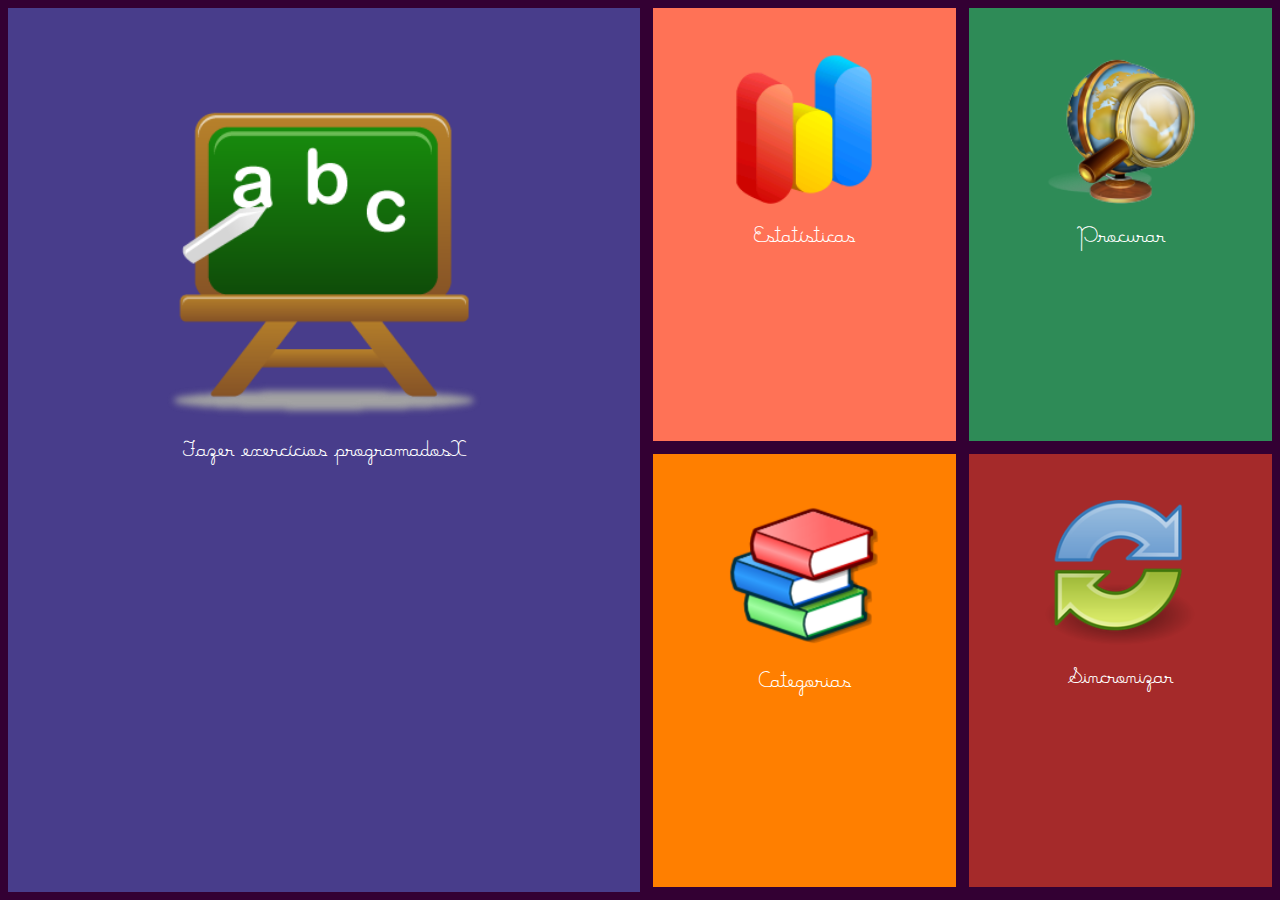
==== assets/www/index.html @ ee6ac473 "Commit inicial do Aplicativo" ====
<html>
<head> 
	<meta name="viewport" content="width=device-width, user-scalable=1" />
    <meta http-equiv="Content-type" content= "text/html;charset=  ISO-8859-1">
  	<link rel="stylesheet" href="css/siteMobile.css" type="text/css" media="screen" />
	      
</head>
<body>
    <div id="contents"> <CENTER><img src= "imagens/exercicio.png"/> <h1>Fazer exerc�cios programadosX</h1></CENTER></div>
    <div id="menu"><CENTER> <img src="imagens/estatistica.png" /><h1> Estat�sticas </h1></CENTER></div>
    <div id="menu1"><CENTER> <img src="imagens/Imagem2.png" /><h1> Procurar </h1></CENTER></div>
    <div id="menu2"> <a href="telas/telaCategoria.html"><CENTER><img src="imagens/categoria.png" /><h1>Categorias</h1></CENTER></div></a href>	 
    <div id="menu3"> <CENTER><img src="imagens/sincronizar.png" /><h1>Sincronizar</h1></CENTER></div>	 
	
</body>
</html>
---- assets/www/css/siteMobile.css ----
/* Tablets em formato paisagem e monitores maiores */

@media screen and (min-width: 601px) {

@font-face {
	font-family: "Maria_lucia";
	src: url("Fonts/Maria_lucia.ttf");
	}

h1{
  color: white;
  font-family: Maria_lucia, Cursive;
  font-size: 1.5em;
  font-weight: normal;
  } 

body{
    background-color: #330033;
    }


#menu { 
       background: #FF7256; 
       width: 24%;
       height: 49%;
       float: left;
	   }

#menu1 { 
       background: #2E8B57; 
       width: 24%;
       height: 49%;
	   float: right;
	   }
	   
#menu2 { 
       background: #FF7F00; 
       width: 24%;
       height: 49%;
	   float: left;
	   margin-top: 1%;
	   }
	   
#menu3 { 
       background:#A52A2A; 
       width: 24%;
       height: 49%;
	   float: right;
	   margin-top: 1%;
	   }

#contents { 
           width:50%;
           background: #483D8B;
		   height: 100%;
           float: left;
           margin-right: 1%;
		   
	   }

a {
  text-decoration: none;
  }



img {
     width: 50%;
     margin-top: 15%;
     } 

}
	 


/* Tablets em formato retrato */

@media screen and (max-width: 600px) {

@font-face {
	font-family: "Maria_lucia";
	src: url("Fonts/Maria_lucia.ttf");
	}

   
h1{
  color: white;
  font-family: Maria_lucia, Cursive;
  font-size: 1.5em;
  font-weight: normal;
  } 

body{
	
	background-color: #330033;
    }


#menu { 
       background: #FF7256; 
       width: 49%;
       height: 24%;
       float: left;
       margin-bottom: 2%;
       }

#menu1 { 
       background: #2E8B57; 
       width: 49%;
       height: 24%;
	   float: right;
	   }
	   
#menu2 { 
       background: #FF7F00; 
       width: 49%;
       height: 24%;
	   float: right;
	   margin-top: 2%;
       }
	   
#menu3 { 
       background:#A52A2A; 
       width: 49%;
       height: 24%;
       float: left;
       margin-bottom: 2%;
       }


#contents { 
           width:100%;
           background: #483D8B;
           height:50%;
		   margin-bottom: 2%;
		   }



img {
     width: 20%;
     margin-top: 12%;
     }

a {
   text-decoration: none;
   }

}


/* Smartphones em formato retrato e paisagem */ 


@media screen and (max-width: 320px) {

@font-face {
	font-family: "Maria_lucia";
	src: url("Fonts/Maria_lucia.ttf");
	}


h1{
  color: white;
  font-family: Maria_lucia, Cursive;
  font-size: 1.5em;
  font-weight: normal;
  } 

body{
	background-color: #330033;
    }


#menu { 
       background: #FF7256; 
       width: 100%;
       height: 120px;
	   float: left;
       margin-bottom: 2%;
       }

#menu1 { 
       background: #2E8B57; 
       width: 100%;
       height: 120px;
	   float: right;
	   }
	   
#menu2 { 
       background: #FF7F00; 
       width: 100%;
       height: 120px;
	   float: right;
	   margin-top: 2%;
       }
	   
#menu3 { 
       background:#A52A2A; 
       width: 100%;
       height: 120px;
       float: left;
	   margin-top: 2%;
	   margin-bottom: 5%;
       }


#contents { 
           width:100%;
           background: #483D8B;
           height:200px;
	       margin-bottom: 2%;
		   
	   }

a{
  text-decoration: none;
  }

img {
     width: 20%;
	 margin-top: 6%;
         }
}
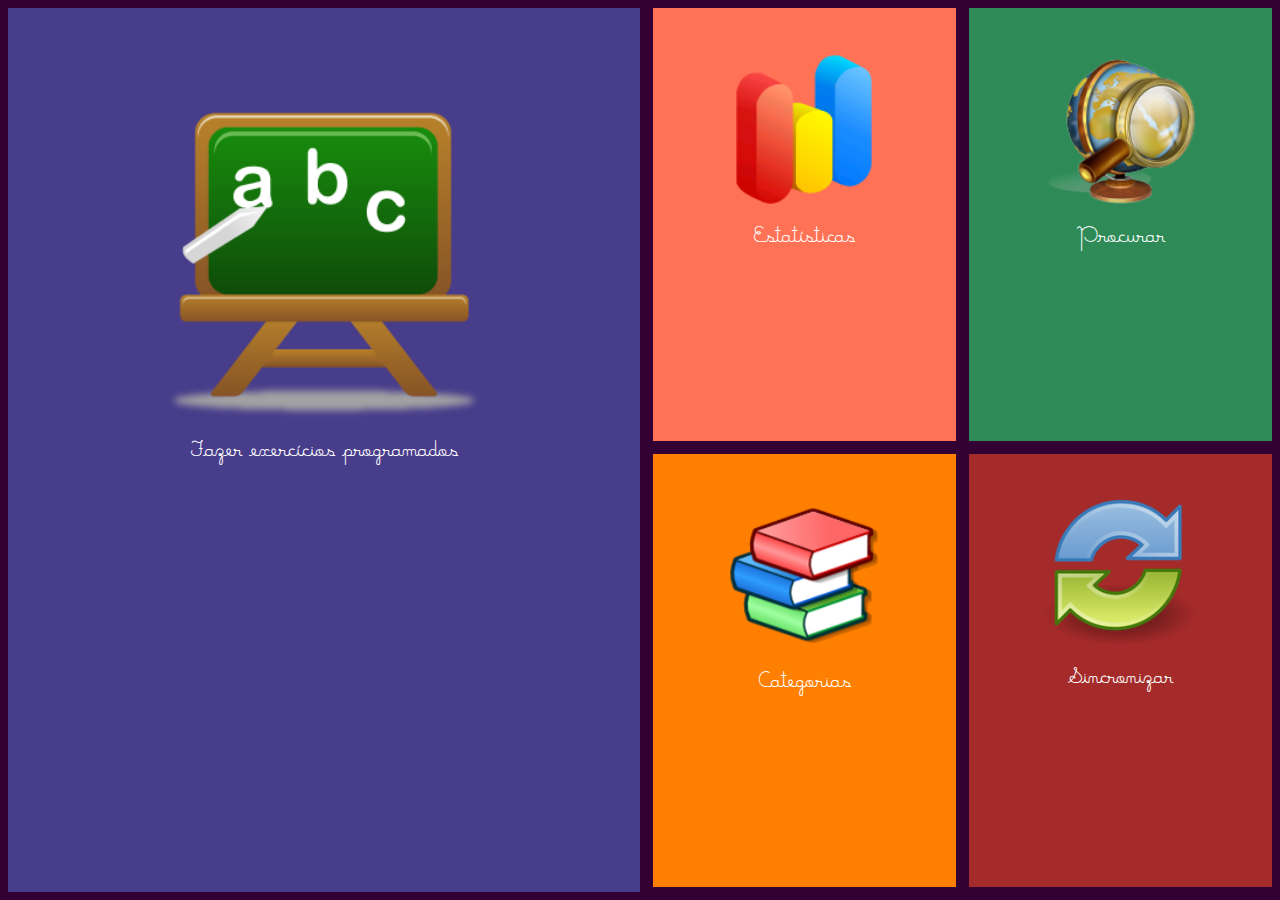
==== commit c04316f4: "Primeiro Commit" ====
--- a/assets/www/index.html
+++ b/assets/www/index.html
@@ -6,7 +6,7 @@
 	      
 </head>
 <body>
-    <div id="contents"> <CENTER><img src= "imagens/exercicio.png"/> <h1>Fazer exerc�cios programadosX</h1></CENTER></div>
+    <div id="contents"> <CENTER><img src= "imagens/exercicio.png"/> <h1>Fazer exerc�cios programados</h1></CENTER></div>
     <div id="menu"><CENTER> <img src="imagens/estatistica.png" /><h1> Estat�sticas </h1></CENTER></div>
     <div id="menu1"><CENTER> <img src="imagens/Imagem2.png" /><h1> Procurar </h1></CENTER></div>
     <div id="menu2"> <a href="telas/telaCategoria.html"><CENTER><img src="imagens/categoria.png" /><h1>Categorias</h1></CENTER></div></a href>	 
--- a/assets/www/css/siteMobile.css
+++ b/assets/www/css/siteMobile.css
@@ -2,223 +2,206 @@
 
 @media screen and (min-width: 601px) {
 
-@font-face {
-	font-family: "Maria_lucia";
-	src: url("Fonts/Maria_lucia.ttf");
-	}
-
-h1{
-  color: white;
-  font-family: Maria_lucia, Cursive;
-  font-size: 1.5em;
-  font-weight: normal;
-  } 
-
-body{
-    background-color: #330033;
-    }
-
-
-#menu { 
-       background: #FF7256; 
-       width: 24%;
-       height: 49%;
-       float: left;
-	   }
-
-#menu1 { 
-       background: #2E8B57; 
-       width: 24%;
-       height: 49%;
-	   float: right;
-	   }
-	   
-#menu2 { 
-       background: #FF7F00; 
-       width: 24%;
-       height: 49%;
-	   float: left;
-	   margin-top: 1%;
-	   }
-	   
-#menu3 { 
-       background:#A52A2A; 
-       width: 24%;
-       height: 49%;
-	   float: right;
-	   margin-top: 1%;
-	   }
-
-#contents { 
-           width:50%;
-           background: #483D8B;
-		   height: 100%;
-           float: left;
-           margin-right: 1%;
-		   
-	   }
-
-a {
-  text-decoration: none;
-  }
-
-
-
-img {
-     width: 50%;
-     margin-top: 15%;
-     } 
+	@font-face {
+		font-family: "Maria_lucia";
+		src: url("Fonts/Maria_lucia.ttf");
+	}
+
+	h1 {
+		color: white;
+		font-family: Maria_lucia, Cursive;
+		font-size: 1.5em;
+		font-weight: normal;
+	}
+
+	body {
+		background-color: #330033;
+	}
+
+	#menu {
+		background: #FF7256;
+		width: 24%;
+		height: 49%;
+		float: left;
+	}
+
+	#menu1 {
+		background: #2E8B57;
+		width: 24%;
+		height: 49%;
+		float: right;
+	}
+
+	#menu2 {
+		background: #FF7F00;
+		width: 24%;
+		height: 49%;
+		float: left;
+		margin-top: 1%;
+	}
+
+	#menu3 {
+		background: #A52A2A;
+		width: 24%;
+		height: 49%;
+		float: right;
+		margin-top: 1%;
+	}
+
+	#contents {
+		width: 50%;
+		background: #483D8B;
+		height: 100%;
+		float: left;
+		margin-right: 1%;
+	}
+
+	a {
+		text-decoration: none;
+	}
+
+	img {
+		width: 50%;
+		margin-top: 15%;
+	}
 
 }
-	 
-
 
 /* Tablets em formato retrato */
 
 @media screen and (max-width: 600px) {
 
-@font-face {
-	font-family: "Maria_lucia";
-	src: url("Fonts/Maria_lucia.ttf");
-	}
-
-   
-h1{
-  color: white;
-  font-family: Maria_lucia, Cursive;
-  font-size: 1.5em;
-  font-weight: normal;
-  } 
-
-body{
-	
-	background-color: #330033;
-    }
-
-
-#menu { 
-       background: #FF7256; 
-       width: 49%;
-       height: 24%;
-       float: left;
-       margin-bottom: 2%;
-       }
-
-#menu1 { 
-       background: #2E8B57; 
-       width: 49%;
-       height: 24%;
-	   float: right;
-	   }
-	   
-#menu2 { 
-       background: #FF7F00; 
-       width: 49%;
-       height: 24%;
-	   float: right;
-	   margin-top: 2%;
-       }
-	   
-#menu3 { 
-       background:#A52A2A; 
-       width: 49%;
-       height: 24%;
-       float: left;
-       margin-bottom: 2%;
-       }
-
-
-#contents { 
-           width:100%;
-           background: #483D8B;
-           height:50%;
-		   margin-bottom: 2%;
-		   }
-
-
-
-img {
-     width: 20%;
-     margin-top: 12%;
-     }
-
-a {
-   text-decoration: none;
-   }
+	@font-face {
+		font-family: "Maria_lucia";
+		src: url("Fonts/Maria_lucia.ttf");
+	}
+
+	h1 {
+		color: white;
+		font-family: Maria_lucia, Cursive;
+		font-size: 1.5em;
+		font-weight: normal;
+	}
+
+	body {
+
+		background-color: #330033;
+	}
+
+	#menu {
+		background: #FF7256;
+		width: 49%;
+		height: 24%;
+		float: left;
+		margin-bottom: 2%;
+	}
+
+	#menu1 {
+		background: #2E8B57;
+		width: 49%;
+		height: 24%;
+		float: right;
+	}
+
+	#menu2 {
+		background: #FF7F00;
+		width: 49%;
+		height: 24%;
+		float: right;
+		margin-top: 2%;
+	}
+
+	#menu3 {
+		background: #A52A2A;
+		width: 49%;
+		height: 24%;
+		float: left;
+		margin-bottom: 2%;
+	}
+
+	#contents {
+		width: 100%;
+		background: #483D8B;
+		height: 50%;
+		margin-bottom: 2%;
+	}
+
+	img {
+		width: 45%;
+		margin-top: 10%;
+	}
+
+	a {
+		text-decoration: none;
+	}
 
 }
 
-
-/* Smartphones em formato retrato e paisagem */ 
-
+/* Smartphones em formato retrato e paisagem */
 
 @media screen and (max-width: 320px) {
 
-@font-face {
-	font-family: "Maria_lucia";
-	src: url("Fonts/Maria_lucia.ttf");
-	}
-
-
-h1{
-  color: white;
-  font-family: Maria_lucia, Cursive;
-  font-size: 1.5em;
-  font-weight: normal;
-  } 
-
-body{
-	background-color: #330033;
-    }
-
-
-#menu { 
-       background: #FF7256; 
-       width: 100%;
-       height: 120px;
-	   float: left;
-       margin-bottom: 2%;
-       }
-
-#menu1 { 
-       background: #2E8B57; 
-       width: 100%;
-       height: 120px;
-	   float: right;
-	   }
-	   
-#menu2 { 
-       background: #FF7F00; 
-       width: 100%;
-       height: 120px;
-	   float: right;
-	   margin-top: 2%;
-       }
-	   
-#menu3 { 
-       background:#A52A2A; 
-       width: 100%;
-       height: 120px;
-       float: left;
-	   margin-top: 2%;
-	   margin-bottom: 5%;
-       }
-
-
-#contents { 
-           width:100%;
-           background: #483D8B;
-           height:200px;
-	       margin-bottom: 2%;
-		   
-	   }
-
-a{
-  text-decoration: none;
-  }
-
-img {
-     width: 20%;
-	 margin-top: 6%;
-         }
+	@font-face {
+		font-family: "Maria_lucia";
+		src: url("Fonts/Maria_lucia.ttf");
+	}
+
+	h1 {
+		color: white;
+		font-family: Maria_lucia, Cursive;
+		font-size: 1.5em;
+		font-weight: normal;
+	}
+
+	body {
+		background-color: #330033;
+	}
+
+	#menu {
+		background: #FF7256;
+		width: 100%;
+		height: 120px;
+		float: left;
+		margin-bottom: 2%;
+	}
+
+	#menu1 {
+		background: #2E8B57;
+		width: 100%;
+		height: 120px;
+		float: right;
+	}
+
+	#menu2 {
+		background: #FF7F00;
+		width: 100%;
+		height: 120px;
+		float: right;
+		margin-top: 2%;
+	}
+
+	#menu3 {
+		background: #A52A2A;
+		width: 100%;
+		height: 120px;
+		float: left;
+		margin-top: 2%;
+		margin-bottom: 5%;
+	}
+
+	#contents {
+		width: 100%;
+		background: #483D8B;
+		height: 200px;
+		margin-bottom: 2%;
+	}
+
+	a {
+		text-decoration: none;
+	}
+
+	img {
+		width: 20%;
+		margin-top: 6%;
+	}
 }
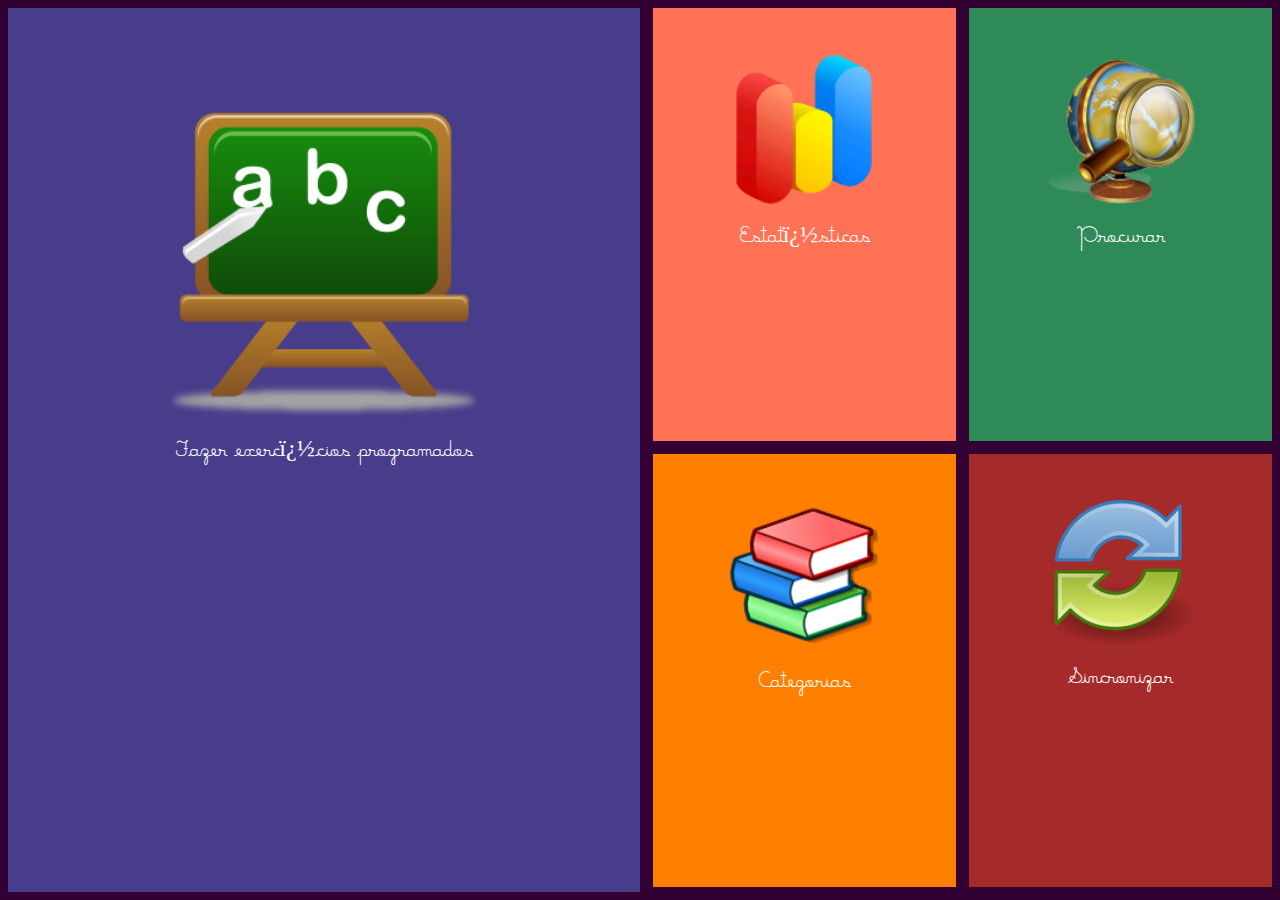
==== commit 331014b2: "Pequenas atualizações!" ====
--- a/assets/www/index.html
+++ b/assets/www/index.html
@@ -1,16 +1,36 @@
 <html>
-<head> 
-	<meta name="viewport" content="width=device-width, user-scalable=1" />
-    <meta http-equiv="Content-type" content= "text/html;charset=  ISO-8859-1">
-  	<link rel="stylesheet" href="css/siteMobile.css" type="text/css" media="screen" />
-	      
-</head>
-<body>
-    <div id="contents"> <CENTER><img src= "imagens/exercicio.png"/> <h1>Fazer exerc�cios programados</h1></CENTER></div>
-    <div id="menu"><CENTER> <img src="imagens/estatistica.png" /><h1> Estat�sticas </h1></CENTER></div>
-    <div id="menu1"><CENTER> <img src="imagens/Imagem2.png" /><h1> Procurar </h1></CENTER></div>
-    <div id="menu2"> <a href="telas/telaCategoria.html"><CENTER><img src="imagens/categoria.png" /><h1>Categorias</h1></CENTER></div></a href>	 
-    <div id="menu3"> <CENTER><img src="imagens/sincronizar.png" /><h1>Sincronizar</h1></CENTER></div>	 
-	
-</body>
+	<head>
+		<meta name="viewport" content="width=device-width, user-scalable=1" />
+		<meta http-equiv="Content-type" content= "text/html;charset=  ISO-8859-1">
+		<link rel="stylesheet" href="css/siteMobile.css" type="text/css" media="screen" />
+		<script type="text/javascript">
+			this.navegar = function(page) {
+				window.location = page;
+			};
+		</script>
+	</head>
+	<body>
+		<div id="contents" onclick="navegar('telas/telaSelecaoExercicios.html')">
+			<center><img src= "imagens/exercicio.png"/><h1>Fazer exerc�cios programados</h1>
+			</center>
+		</div>
+		<div id="menu" onclick="navegar('telas/telaExercicio.html')">
+			<center>
+				<img src="imagens/estatistica.png" /><h1> Estat�sticas </h1>
+			</center>
+		</div>
+		<div id="menu1">
+			<center>
+				<img src="imagens/procurar.png" /><h1> Procurar </h1>
+			</center>
+		</div>
+		<div id="menu2" onclick="navegar('telas/telaCategoria.html')">
+			<center><img src="imagens/categoria.png" /><h1>Categorias</h1>
+			</center>
+		</div>
+		<div id="menu3">
+			<center><img src="imagens/sincronizar.png" /><h1>Sincronizar</h1>
+			</center>
+		</div>
+	</body>
 </html>